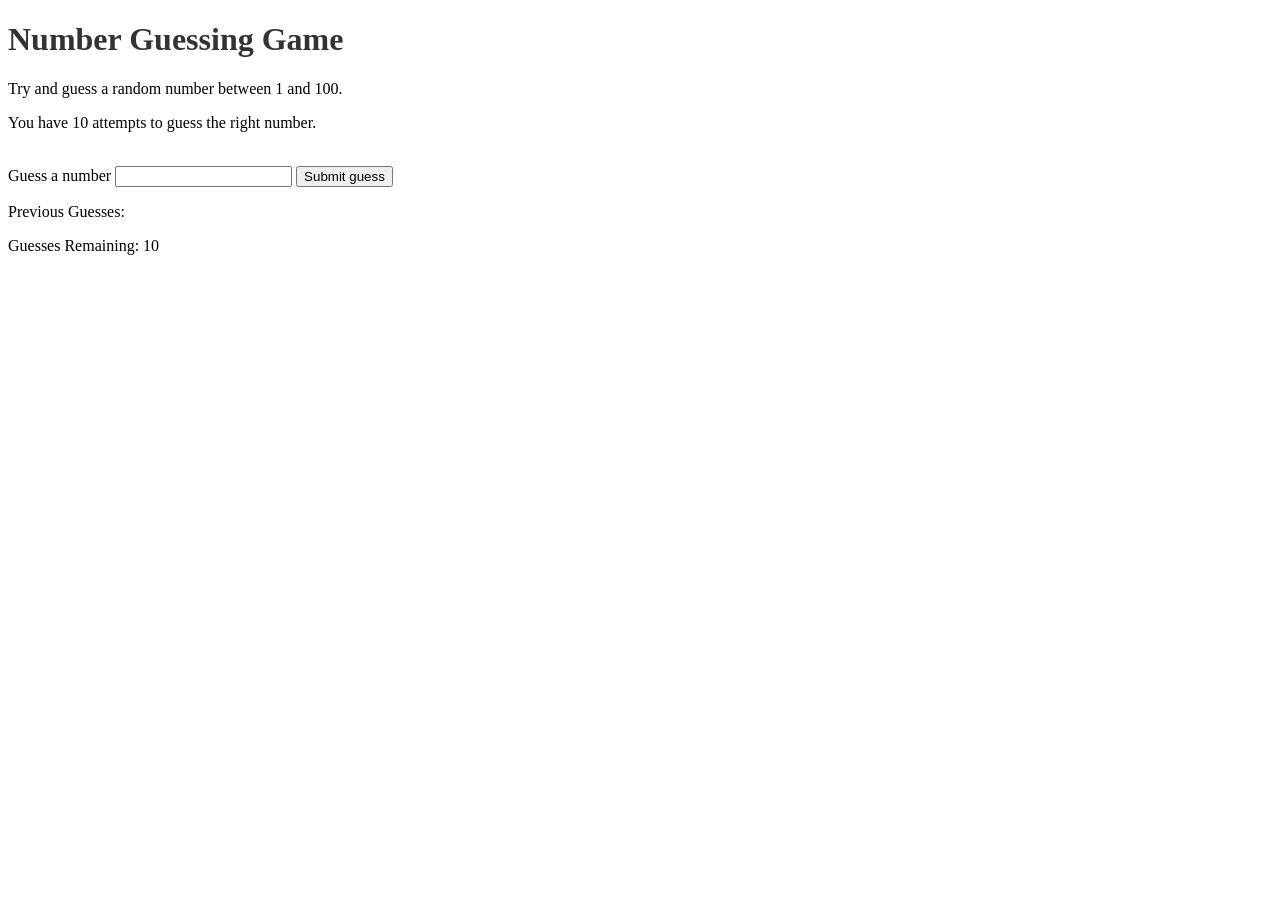
==== Guess-The-Number/index.html @ 9e287dc0 "Guess Number" ====
<!DOCTYPE html>
<html lang="en">
<head>
    <meta charset="UTF-8">
    <meta name="viewport" content="width=device-width, initial-scale=1.0">
    <title> Number Guesser</title>
    <link rel="stylesheet" href="style.css">
</head>
<body>
    <div class="container">
        <h1 style="color: #333333;">Number Guessing Game</h1> 
        <p>Try and guess a random number between 1 and 100.</p> 
        <p>You have 10 attempts to guess the right number.</p> <br>
        <form class="form">
            <label2 for="guessField" id="guess">Guess a number</label> 
            <input type="text" id="guessField" class="guessField">
            <input type="submit" id="subt" value="Submit guess" class="guessSubmit">
        </form>
        <div class="resultParas">
            <p >Previous Guesses: <span class="guesses"></span></p>
            <p >Guesses Remaining: <span class="lastResult">10</span></p>
            <p class="lowOrHi"></p>
        </div>
    </div>
</body>
</html>
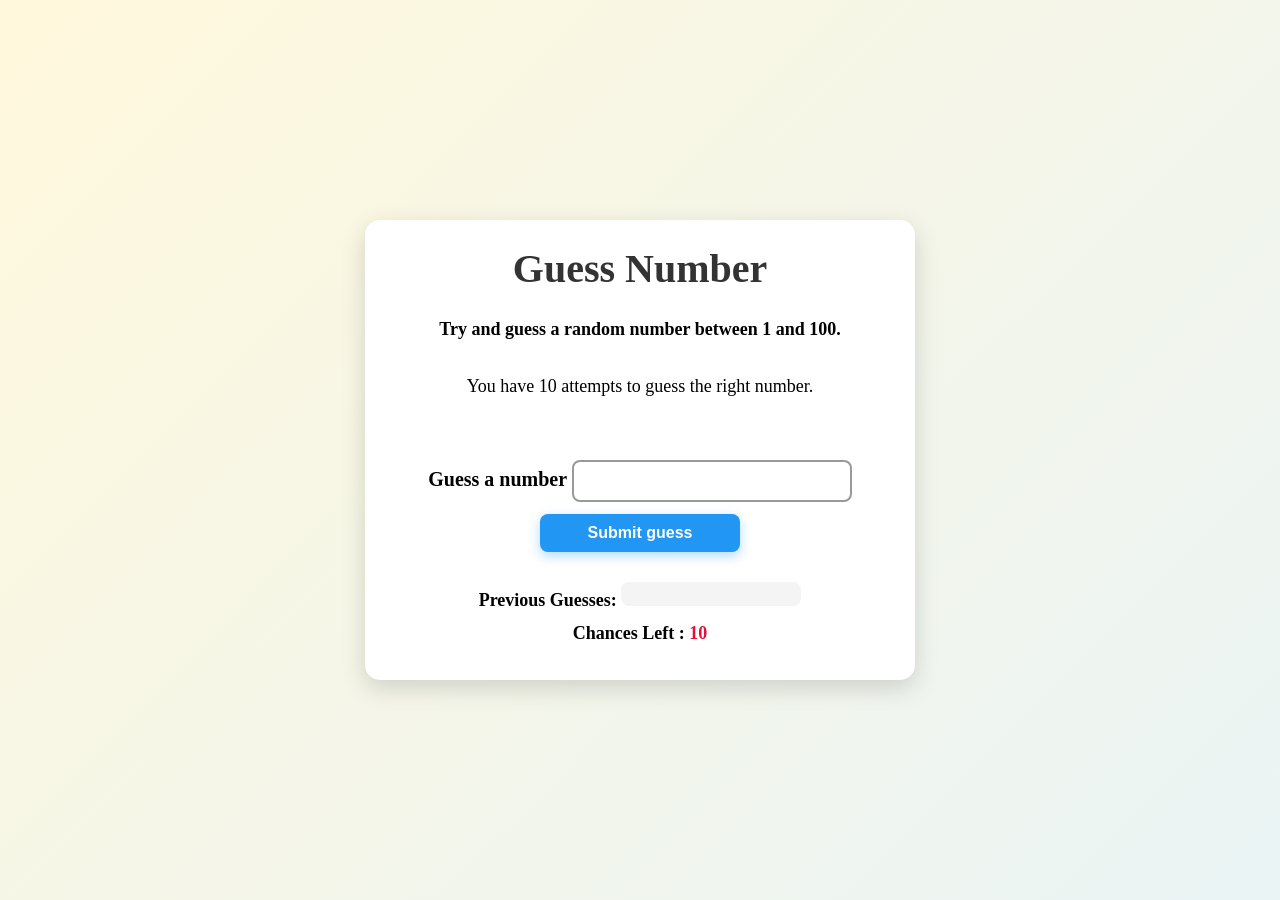
==== commit f97632f0: "Guess the Number Project" ====
--- a/Guess-The-Number/index.html
+++ b/Guess-The-Number/index.html
@@ -8,8 +8,8 @@
 </head>
 <body>
     <div class="container">
-        <h1 style="color: #333333;">Number Guessing Game</h1> 
-        <p>Try and guess a random number between 1 and 100.</p> 
+        <h1 style="color: #333333;">Guess Number</h1> 
+        <p style="font-weight: bold;">Try and guess a random number between 1 and 100.</p> 
         <p>You have 10 attempts to guess the right number.</p> <br>
         <form class="form">
             <label2 for="guessField" id="guess">Guess a number</label> 
@@ -18,10 +18,11 @@
         </form>
         <div class="resultParas">
             <p >Previous Guesses: <span class="guesses"></span></p>
-            <p >Guesses Remaining: <span class="lastResult">10</span></p>
+            <p >Chances Left : <span class="lastResult">10</span></p>
             <p class="lowOrHi"></p>
         </div>
     </div>
+         <script src="script.js"></script>
 </body>
 </html>
 
--- a/Guess-The-Number/style.css
+++ b/Guess-The-Number/style.css
@@ -0,0 +1,172 @@
+/* Leanings .... */
+/* vh means viewport height : 100% of the screen height */
+/* background: linear-gradient(-45deg -- color moves diagonally , #f5f5dc, #f8f3d4, #e */
+/*  Key fram shake i used for wrong input so input box shakes
+ */
+
+
+body {
+    display: flex;
+    justify-content: center;
+    align-items: center;
+    min-height: 100vh; 
+    margin: 0;
+    background: linear-gradient(-45deg, #f5f5dc, #f8f3d4, #e3f2fd, #fff8dc);
+    background-size: 400% 400%;
+    animation: gradientMove 5s ease infinite;
+}
+/* for my learning  */
+@keyframes gradientMove {
+    0% {
+        background-position: 0% 50%;
+    }
+    50% {
+        background-position: 100% 50%;
+    }
+    100% {
+        background-position: 0% 50%;
+    }
+}
+.container {
+  width: 500px;
+    max-width: 90%;
+    padding: 25px;
+    background: white;
+    border-radius: 15px;
+    box-shadow: 0 8px 25px rgba(0,0,0,.15);
+    display: flex;
+    flex-direction: column;
+    align-items: center;
+    gap: 18px;
+}
+
+h1 {
+    color: #1e3a5f;
+    font-size: 2.5rem;
+    margin: 0;
+}
+
+.container p {
+    margin: 6px 0;
+    text-align: center;
+    line-height: 1.5;
+    font-size: 18px;
+}
+
+.input-group {
+    width: 280px;
+    margin: 0 auto;
+}
+
+#guess {
+    display: block;
+    font-size: 20px;
+    font-weight: bold;
+    margin-bottom: 8px;
+    text-align: left;
+}
+
+#guessField {
+    width: 280px;
+    padding: 10px;
+    font-size: 16px;
+    border: 2px solid #999;
+    border-radius: 8px;
+    box-sizing: border-box;
+    transition: .3s;
+}
+
+#guessField:focus {
+    outline: none;
+    border-color: #2196F3;
+    box-shadow: 0 0 10px rgba(33, 150, 243, .4);
+}
+
+#subt {
+    width: 200px;
+    padding: 10px;
+    font-size: 16px;
+    font-weight: 600;
+    border: none;
+    border-radius: 8px;
+    cursor: pointer;
+    background: #2196F3;
+    color: white;
+    transition: .3s;
+    margin: 12px auto 30px;
+    display: block;
+    box-shadow: 0 4px 12px rgba(33, 150, 243, .35);
+}
+
+#subt:hover {
+    background: #1976D2;
+    transform: translateY(-2px);
+}
+
+#subt:active {
+    transform: scale(.98);
+}
+
+.guesses {
+    display: inline-block;
+    width: 180px;
+    min-height: 24px;
+    padding: 10px;
+    background: #f4f4f4;
+    border-radius: 8px;
+    box-sizing: border-box;
+}
+
+.lastResult {
+    font-weight: bold;
+    color: crimson;
+}
+
+.lowOrHi h2 {
+    margin: 10px 0 0;
+    font-size: 2.2rem;
+}
+
+#newGame {
+    padding: 10px 20px;
+    font-size: 16px;
+    font-weight: bold;
+    background-color: #4CAF50;
+    color: white;
+    border: none;
+    border-radius: 8px;
+    cursor: pointer;
+    transition: .3s;
+    margin-top: 20px;
+}
+
+#newGame:hover {
+    background: #3d9140;
+    transform: translateY(-2px);
+}
+
+#newGame:active {
+    transform: scale(.98);
+}
+
+@keyframes shake {
+    0%, 100% {
+        transform: translateX(0);
+    }
+    20% {
+        transform: translateX(-6px);
+    }
+    40% {
+        transform: translateX(6px);
+    }
+    60% {
+        transform: translateX(-6px);
+    }
+    80% {
+        transform: translateX(6px);
+    }
+}
+
+.shake {
+    animation: shake .4s ease;
+}
